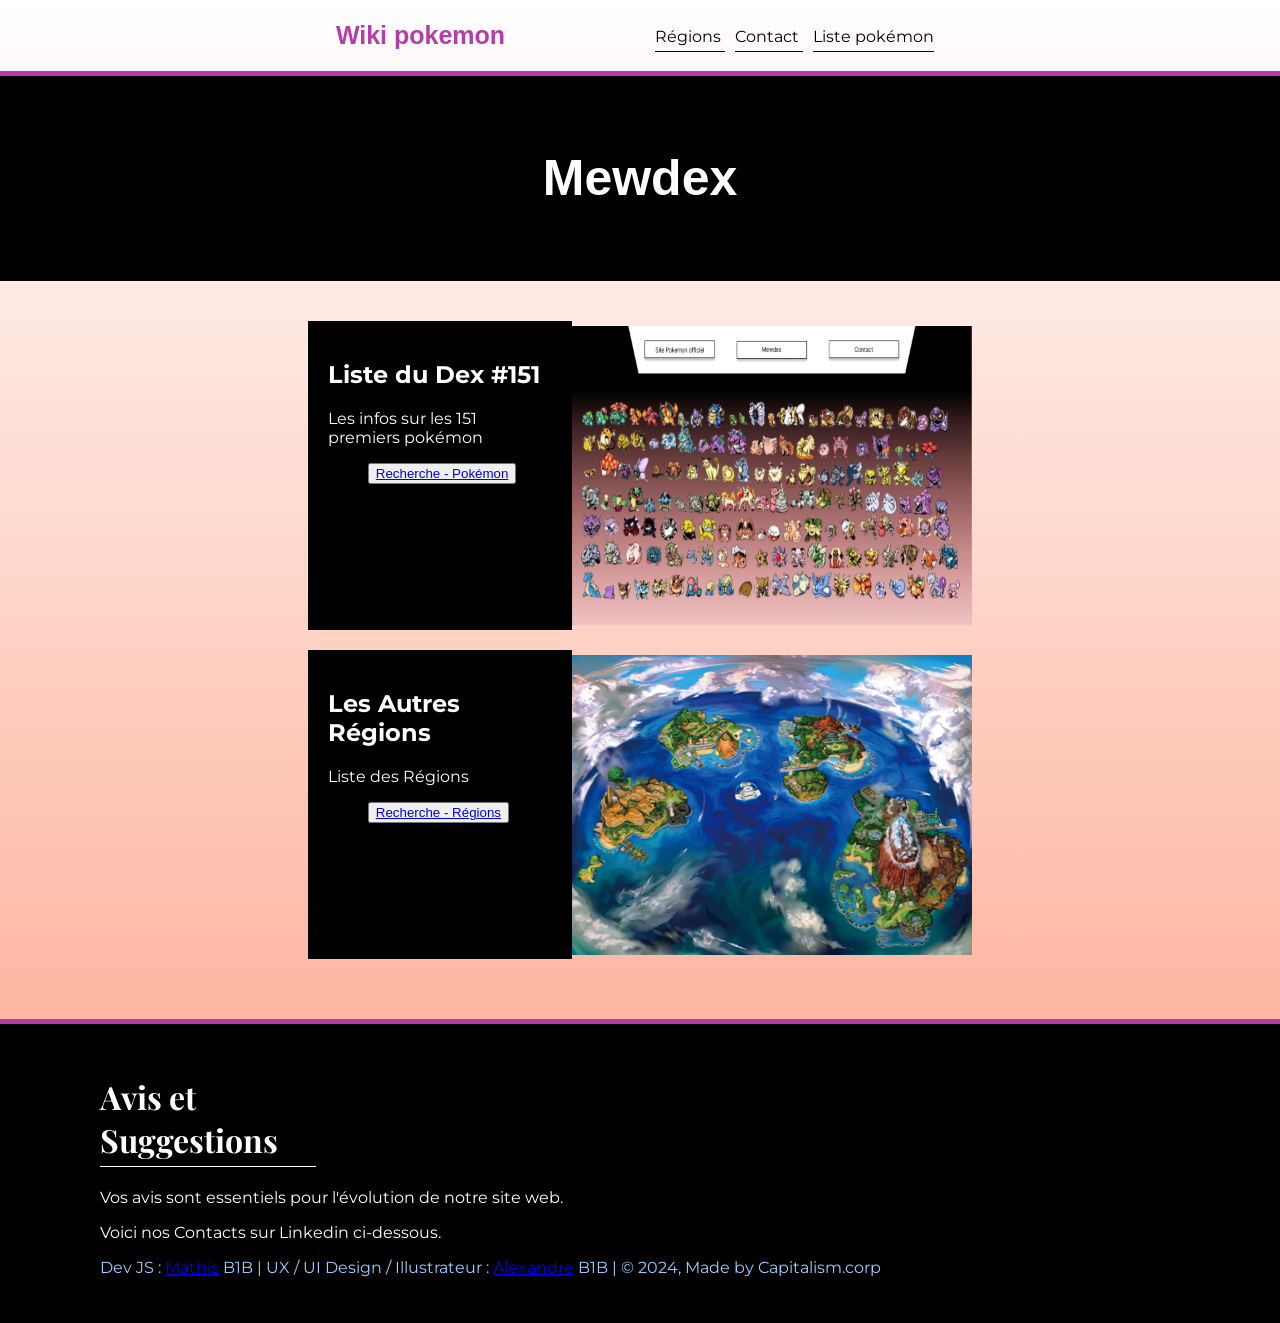
==== mewdex.html @ 3ba7108c "Commit " Amélioration des pages et Harmonisation des Styles " Commit " Amélioration des pages et Har" ====
<!DOCTYPE html>
<html lang="fr">
<head>
    <meta charset="UTF-8">
    <meta name="viewport" content="width=device-width, initial-scale=1.0">
    <title> Mewdex </title>
    <link rel="stylesheet" href="style.css">
    <link rel="icon" type="image/png" href=android-icon-192x192.png>
    <!-- <link rel="icon" type="image/vnd.icon" href="C:\Users\AlexandreGOURAUD\Documents\Cours\Bernard Valton\Site web\bc4f256496ec1ceee4a04c2996f5b515\favicon.ico"> -->


    
<body>
    <div id="pikachu-info"></div>
    <script type="text/javascript" src="style.js"></script>
  </body>
  
    
</head>
<body>

    <!-- Barre de Navigation  -->
    <nav>
        <h1> Wiki pokemon </h1>
        <div class="onglets">

            <a href="search_region.html"> Régions  </a>

            <a href="https://www.canva.com/design/DAF9UvYmKUc/-9CN6wrKFvnxdTsFNCAnyA/edit?utm_content=DAF9UvYmKUc&utm_campaign=designshare&utm_medium=link2&utm_source=sharebutton"> Contact </a>

            <a href="pokemonlist.html"> Liste pokémon </a>
            
        </div>
    </nav>
    <header>
        <h1> Mewdex </h1>
    </header>

    <section class="main" id="produits">

        <div class="content">
            <div class="card">
                <div class="left">
                    <h1> Liste du Dex #151 </h1>
                    <p>Les infos sur les 151 premiers pokémon </p>
                    <ul>
                        <button> <A href="search.html">Recherche - Pokémon</A> </button>
                    </ul>
                   
                </div>
                <div class="right">
                    <img src="image.JPG" alt="image">
                </div>
            </div>

            <div class="card">
                <div class="left">
                    <h1> Les Autres Régions </h1>
                    <p>  Liste des Régions </p>
                    <ul>
                        <button> <A href="search_region.html">Recherche - Régions</A> </button>
                    </ul>
                </div>
                <div class="right">
                    <img src="alola.png" alt="alola">
                </div>
            </p>
            
            </div>
        </div>
    </section>

    
    <footer>

        <h1>Avis et Suggestions</h1>
        <div class="Avis">
            
            <div class="Avis">
                <!-- <h3>Vos avis</h3> -->
                <p>Vos avis sont essentiels pour l'évolution de notre site web.</p>
                <p> Voici nos Contacts sur Linkedin ci-dessous.</p>
            </div>

        </div>

        <p id="contact"> Dev JS : <a href="https://www.linkedin.com/in/mathis-huard/"> Mathis</a> B1B | UX / UI Design / Illustrateur : <a href="https://www.linkedin.com/in/alexandre-gouraud/">Alexandre</a> B1B | &copy; 2024, Made by Capitalism.corp </p>
        
    </footer>

</body>
</head>

</html>
---- style.css ----
/* Importation des polices de Google Fonts */
@import url('https://fonts.googleapis.com/css2?family=Cabin:ital@1&display=swap');
@import url('https://fonts.googleapis.com/css2?family=Montserrat&display=swap');
@import url('https://fonts.googleapis.com/css2?family=Playfair+Display:wght@600&display=swap');
@import url('https://fonts.cdnfonts.com/css/pokemon-solid');

                

/* Définition des styles pour l'élément <html> */
html {
    scroll-behavior: smooth; /* Comportement de défilement fluide */
}

/* Définition des styles pour l'élément <body> */
body {
    margin: 0px; /* Marge extérieure nul */
    padding: 0px; /* Espacement intérieur nul */
    font-family: 'Montserrat', sans-serif; /* Utilisation de la police Montserrat ou une police sans-serif par défaut */

    justify-content: center;
    background-image: linear-gradient(180deg, #ffffff 0%, #fda085 100%);
    
}

/* Définition des styles pour l'élément <nav> */
nav {
    display: flex; /* Utilisation du modèle de disposition flexbox */
    flex-wrap: wrap; /* Les objets vont s'envelopper sur plusieurs lignes si nécessaire */
    justify-content: center; /* Les objets sont centrés horizontalement */
    align-items: center; /* Alignement des objets au centre sur l'axe transversal */
    border-bottom: 5px solid #b43daa; /* Bordure inférieure de 5 pixels solide avec la couleur #b43daa */
}

/* Définition des styles pour les titres h1 à l'intérieur de l'élément <nav> */
nav h1 {
    color: #b43daa; /* Couleur du texte rose */
    font-family: 'Pokemon Solid', sans-serif; /* Utilisation de la police Playfair Display ou une police serif par défaut */
    font-size: 25px; /* Taille de police de 30 pixels */
}

/* Définition des styles pour les éléments avec la classe 'onglets' à l'intérieur de l'élément <nav> */
nav .onglets {
    margin-top: 3px; /* Marge supérieure de 3 pixels */
    margin-left: 150px; /* Marge gauche de 300 pixels */
}

/* Définition des styles pour les liens <a> à l'intérieur des éléments avec la classe 'onglets' à l'intérieur de l'élément <nav> */
nav .onglets a {
    text-decoration: none; /* Pas de décoration de texte (soulignement par défaut) */
    color: #000; /* Couleur du texte noir */
    margin-right: 10px; /* Marge droite de 10 pixels */
    border-bottom: 1px solid #000; /* Bordure inférieure de 1 pixel solide avec la couleur noire */
    padding-bottom: 5px; /* Espacement intérieur inférieur de 5 pixels */
}

/* Définition des styles pour l'élément <header> */
header {
    display: flex; /* Utilisation du modèle de disposition flexbox */
    flex-direction: column; /* Les objets seront disposés en colonne */
    align-items: center; /* Alignement des objets au centre sur l'axe transversal */
    background: #000; /* Couleur de fond noire */
    background-size: cover; /* La taille de l'image de fond est ajustée pour couvrir tout l'élément */
    color: #fff; /* Couleur du texte blanc */
    padding: 40px; /* Espacement intérieur de 40 pixels */
}

/* Définition des styles pour les titres h1 à l'intérieur de l'élément <header> */
header h1 {
    font-family: 'Pokemon Solid', sans-serif; /* Police de caractères 'Playfair Display' ou une police de caractères de type serif */
    font-size: 50px; /* Taille de police de 50 pixels */
}

/* Définition des styles pour les titres h4 à l'intérieur de l'élément <header> */
header h4 {
    margin-top: -20px; /* Marge supérieure de -20 pixels pour superposer le titre sur le titre précédent */
    font-size: 20px; /* Taille de police de 20 pixels */
    text-align: center; /* Alignement du texte au centre */
    border-bottom: 1px solid #fff; /* Bordure inférieure de 1 pixel solide avec la couleur blanche */
}

/* Définition des styles pour les boutons à l'intérieur de l'élément <header> */
header button {
    padding: 10px 20px; /* Espacement intérieur de 10 pixels en haut et en bas, 20 pixels à gauche et à droite */
    background-color: #ffffff; /* Couleur de fond blanche */
    color: #000; /* Couleur du texte noir */
    border: none; /* Pas de bordure */
    margin-bottom: 30px; /* Marge inférieure de 30 pixels */
    outline: none; /* Pas de contour */
    font-size: 20px; /* Taille de police de 20 pixels */
    font-family: 'Playfair Display', serif; /* Police de caractères 'Playfair Display' ou une police de caractères de type serif */
    cursor: pointer; /* Curseur de la souris de type pointer */
}

/* Définition des styles pour l'élément avec la classe 'main' */
.main {
    margin-top: 40px; /* Marge supérieure de 40 pixels */
    display: flex; /* Utilisation du modèle de disposition flexbox */
    flex-direction: column; /* disposition en colonne */
    align-items: center; /* Alignement des enfants au centre sur l'axe transversal */
}

/* Définition des styles pour les éléments avec la classe 'card' à l'intérieur de l'élément avec la classe 'content' à l'intérieur de l'élément avec la classe 'main' */
.main .content .card {
    display: flex; /* Utilisation du modèle de disposition flexbox */
    flex-wrap: wrap; /* Les objets vont s'envelopper sur plusieurs lignes si nécessaire */
    justify-content: center; /* Les objets sont centrés horizontalement */
    margin-bottom: 20px; /* Marge inférieure de 20 pixels */
}

/* Définition des styles pour les éléments avec la classe 'left' à l'intérieur de l'élément avec la classe 'card' à l'intérieur de l'élément avec la classe 'content' à l'intérieur de l'élément avec la classe 'main' */
.main .content .card .left {
    flex: 0 0 30%; /* Le conteneur occupe 30% de l'espace disponible, sans extension ni rétrécissement */
    padding: 20px; /* Espacement intérieur de 20 pixels */
    background-color: black; /* Couleur de fond noire */
    color: #fff; /* Couleur du texte blanc */
}

/* Définition des styles pour les images à l'intérieur de l'élément avec la classe 'right' qui est à l'intérieur de l'élément avec la classe 'card' qui est à l'intérieur de l'élément avec la classe 'content' qui est à l'intérieur de l'élément avec la classe 'main' */
.main .content .card .right img {
    height: 300px; /* Hauteur de l'image de 300 pixels */
    width: 400px; /* Largeur de l'image de 400 pixels */
    margin-top: 5px; /* Marge supérieure de 5 pixels */
}

/* Définition des styles pour l'élément <footer> */
footer {
    margin-top: 40px; /* Marge supérieure de 40 pixels */
    border-top: 5px solid #b43daa; /* Bordure supérieure de 5 pixels solide avec la couleur #b43daa */
    background-color: rgb(0, 0, 0); /* Couleur de fond noire */
    color: #fff; /* Couleur du texte blanc */
    padding: 30px 100px; /* Espacement intérieur de 30 pixels en haut et en bas, 100 pixels à gauche et à droite */
}

/* Définition des styles pour les titres h1 à l'intérieur de l'élément <footer> */
footer h1 {
    font-family: 'Playfair Display', serif; /* Police de caractères 'Playfair Display' ou une police de caractères de type serif */
    border-bottom: 1px solid white; /* Bordure inférieure de 1 pixel solide avec la couleur blanche */
    width: 20%; /* Largeur de 20% par rapport à son conteneur parent */
    padding-bottom: 5px; /* Espacement inférieur de 5 pixels */
}

/* Définition des styles pour les éléments avec la classe 'services' à l'intérieur de l'élément <footer> */
footer .services {
    margin-top: -10px; /* Marge supérieure de -10 pixels pour compenser la marge par défaut */
    display: flex; /* Utilisation du modèle de disposition flexbox */
    flex-wrap: wrap; /* Les objets vont s'envelopper sur plusieurs lignes si nécessaire */
}

/* Définition des styles pour les éléments avec la classe 'service' à l'intérieur des éléments avec la classe 'services' à l'intérieur de l'élément <footer> */
footer .services .service {
    margin-right: 30px; /* Marge à droite de 30 pixels */
}

/* Définition des styles pour les paragraphes <p> à l'intérieur des éléments avec la classe 'service' à l'intérieur des éléments avec la classe 'services' à l'intérieur de l'élément <footer> */
footer .services .service p {
    max-width: 300px; /* Largeur maximale de 300 pixels */
}

/* Définition des styles pour l'élément avec l'ID 'contact' à l'intérieur de l'élément <footer> */
footer #contact {
    color: #9bcdff; /* Couleur du texte bleu clair */
}

/* Définition des styles pour les règles qui s'appliquent uniquement lorsque la largeur de l'écran est inférieure ou égale à 680 pixels */
@media screen and (max-width: 680px) {
    nav .onglets {
        margin-left: 0px; /* Marge gauche de 0 pixels */
        margin-bottom: 20px; /* Marge inférieure de 20 pixels */
    }
    .main .card {
        margin: 10px; /* Marge de 10 pixels pour les cartes principales */
    }
    .main .content .card .right img {
        height: 200px; /* Hauteur de l'image de droite de 200 pixels */
        width: 100%; /* Largeur de l'image de droite à 100% */
        margin-top: -0px; /* Marge supérieure de -0 pixel (pas de changement) */
    }
    .main .content .card {
        display: block; /* Affichage en tant que bloc (changement pour afficher verticalement) */
    }
    footer {
        padding: 30px; /* Espacement intérieur de 30 pixels */
    }
}

/* Définition des styles pour l'élément avec l'ID 'searchInput' */
#searchInput {
    padding: 8px; /* Espacement intérieur de 8 pixels */
    width: 200px; /* Largeur de 200 pixels */
}
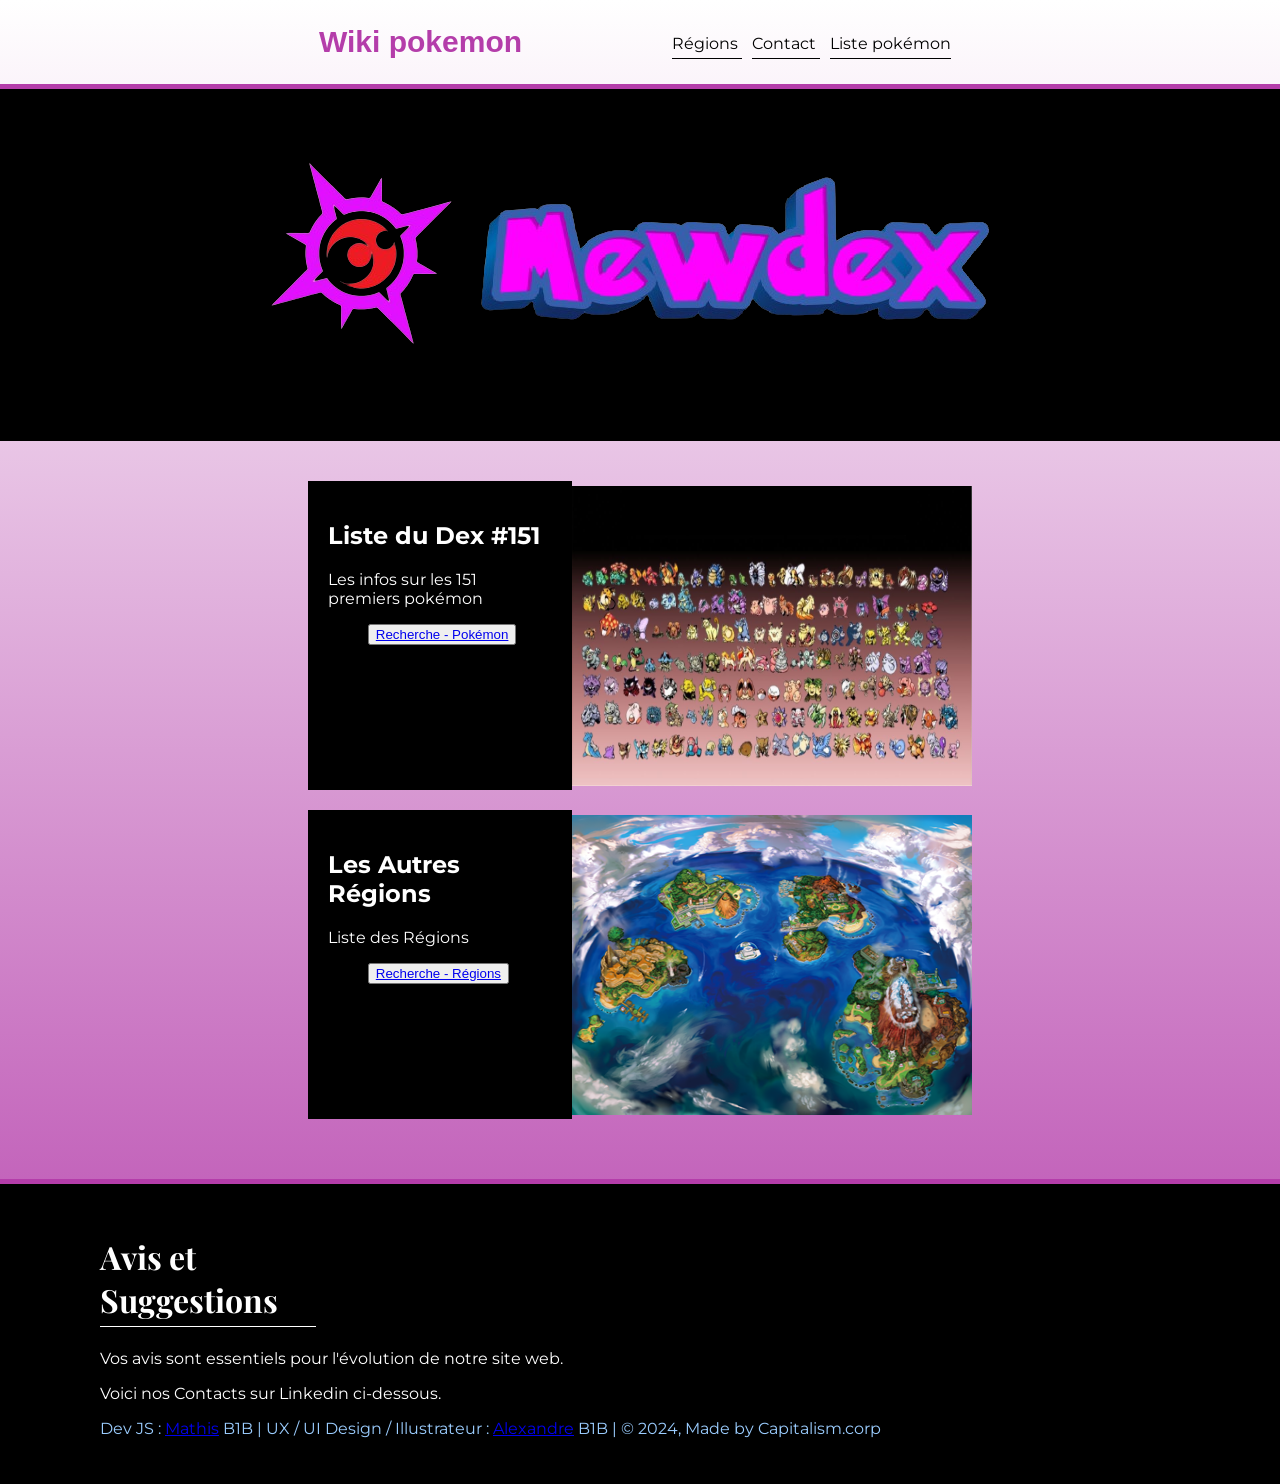
==== commit 96bbc86e: "Commit " Changement Images et Liens Contact" Commit " Changement Images et Liens Contact"" ====
--- a/mewdex.html
+++ b/mewdex.html
@@ -33,7 +33,7 @@
         </div>
     </nav>
     <header>
-        <h1> Mewdex </h1>
+        <h1> <img src="mewdex_texte-removebg-preview.png" alt="image"> </h1>
     </header>
 
     <section class="main" id="produits">
--- a/style.css
+++ b/style.css
@@ -18,7 +18,7 @@
     font-family: 'Montserrat', sans-serif; /* Utilisation de la police Montserrat ou une police sans-serif par défaut */
 
     justify-content: center;
-    background-image: linear-gradient(180deg, #ffffff 0%, #fda085 100%);
+    background-image: linear-gradient(180deg, #ffffff 0%, #b43daa 100%);
     
 }
 
@@ -35,7 +35,7 @@
 nav h1 {
     color: #b43daa; /* Couleur du texte rose */
     font-family: 'Pokemon Solid', sans-serif; /* Utilisation de la police Playfair Display ou une police serif par défaut */
-    font-size: 25px; /* Taille de police de 30 pixels */
+    font-size: 30px; /* Taille de police de 30 pixels */
 }
 
 /* Définition des styles pour les éléments avec la classe 'onglets' à l'intérieur de l'élément <nav> */
